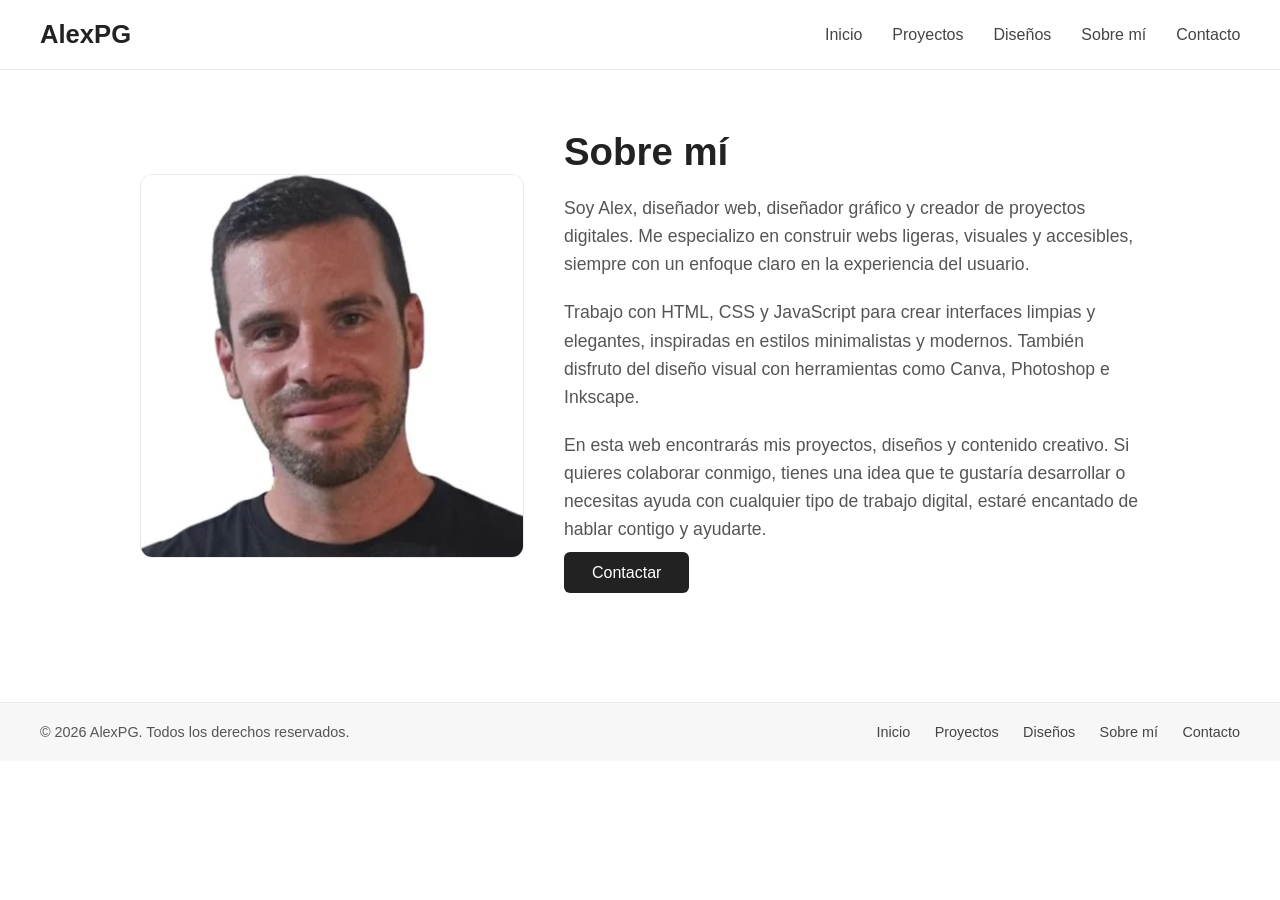
==== about.html @ b72e4b9d "Subida del proyecto" ====
<!DOCTYPE html>
<html lang="es">
<head>

  <!-- META ELEMENTS -->
  <meta charset="UTF-8">
  <meta name="viewport" content="width=device-width, initial-scale=1.0">
  <meta name="theme-color" content="#ffffff">
  <meta name="author" content="Alex PG">
  <meta name="description" content="Sobre AlexPG: diseñador web, gráfico y creador de proyectos digitales especializado en interfaces visuales, diseño minimalista y desarrollo front‑end.">
  <meta name="keywords" content="diseño web, portfolio, proyectos digitales, AlexPG, desarrollador front-end, diseño visual">

   <!-- META OPEN GRAPH ELEMENTS -->
  <meta property="og:title" content="Sobre mí - AlexPG">
  <meta property="og:description" content="Soy Alex, diseñador web y creador de proyectos digitales. Conoce mi experiencia y mi enfoque de trabajo.">
  <meta property="og:url" content="https://alexpg-design.github.io/alexpg-portfolio/sobre-mi.html">
  <meta property="og:image" content="https://alexpg-design.github.io/alexpg-portfolio/img/image-OG/imagenes-OG.webp">
  <meta property="og:type" content="website">

  <!-- BROWSER ELEMENTS -->
  <title>AlexPG - Portfolio</title>
  <link rel="icon" href="img/icons/favicon.ico">

  <!-- LINKS ELEMENTS -->
  <link rel="stylesheet" href="css/reset.css">
  <link rel="stylesheet" href="css/styles.css">
  <link rel="stylesheet" href="css/animations.css">

  <!-- FONTS ELEMENTS -->
  <link rel="preconnect" href="https://fonts.googleapis.com" crossorigin/>
  <link rel="preconnect" href="https://fonts.gstatic.com" crossorigin/>
  <link rel="preload" href="https://fonts.googleapis.com/css2?family=Montserrat:wght@300;400;500;600;700&display=swap" as="style">
  <link href="https://fonts.googleapis.com/css2?family=Montserrat:wght@300;400;500;600;700&display=swap" rel="stylesheet"/>

</head>

<body>
  <main>
  <!-- NAVBAR ELEMENTS -->
  <nav class="navbar">

    <div class="navbar-logo">
      <a href="index.html">AlexPG</a>
    </div>

    <ul class="navbar-links">
      <li><a href="index.html">Inicio</a></li>
      <li><a href="projects.html">Proyectos</a></li>
      <li><a href="designs.html">Diseños</a></li>
      <li><a href="about.html">Sobre mí</a></li>
      <li><a href="contact.html">Contacto</a></li>
    </ul>

    <div class="navbar-toggle" id="navbar-toggle" aria-expanded="false">
      <span></span>
      <span></span>
      <span></span>
    </div>

  </nav>

  <!-- ABOUT SECTION -->
  <section class="about">
    <div class="about-container">

      <div class="about-image">
        <img src="img/profile/Foto-Perfil.webp" alt="Foto de Alex" loading="lazy">
      </div>

      <div class="about-text">
        <h1>Sobre mí</h1>
        <p>
          Soy Alex, diseñador web, diseñador gráfico y creador de proyectos digitales. Me especializo en construir webs ligeras, 
          visuales y accesibles, siempre con un enfoque claro en la experiencia del usuario.
        </p>

        <p>
          Trabajo con HTML, CSS y JavaScript para crear interfaces limpias y elegantes, inspiradas en estilos minimalistas 
          y modernos. También disfruto del diseño visual con herramientas como Canva, Photoshop e Inkscape.
        </p>

        <p>
          En esta web encontrarás mis proyectos, diseños y contenido creativo.
          Si quieres colaborar conmigo, tienes una idea que te gustaría desarrollar o necesitas ayuda con cualquier tipo de 
          trabajo digital, estaré encantado de hablar contigo y ayudarte.
        </p>

        <a href="contact.html" class="btn-primary">Contactar</a>
      </div>

    </div>
  </section>
</main>
  
  <!-- FOOTER ELEMENTS -->
  <footer class="footer">

  <div class="footer-container">

    <div class="footer-left">
      <p>© 2026 AlexPG. Todos los derechos reservados.</p>
    </div>

    <div class="footer-right">
      <a href="index.html">Inicio</a>
      <a href="projects.html">Proyectos</a>
      <a href="designs.html">Diseños</a>
      <a href="about.html">Sobre mí</a>
      <a href="contact.html">Contacto</a>
    </div>
    
  </div>

  </footer>

  <!-- SCRIPTS JS -->
  <script src="js/main.js"></script>
  <script src="js/navbar.js"></script>

</body>
</html>
---- css/styles.css ----
/* =========================================================
   GLOBAL & BUTTONS
========================================================= */

.btn-primary {
  padding: 12px 28px;
  background: #222;
  color: #fff;
  text-decoration: none;
  border-radius: 6px;
  font-size: 1rem;
  transition: 0.3s ease;
}

.btn-primary:hover {
  background: #000;
}

.btn-secondary {
  padding: 10px 20px;
  background: #222;
  color: #fff;
  text-decoration: none;
  border-radius: 6px;
  font-size: 0.9rem;
  transition: 0.3s ease;
}

.btn-secondary:hover {
  background: #000;
}

.visible {
  opacity: 1;
  transform: translateY(0);
}


/* =========================================================
   NAVBAR
========================================================= */

.navbar {
  width: 100%;
  padding: 20px 40px;
  display: flex;
  justify-content: space-between;
  align-items: center;
  background: #ffffff;
  border-bottom: 1px solid #eaeaea;
  position: sticky;
  top: 0;
  z-index: 100;
}

.navbar-logo a {
  font-size: 1.6rem;
  font-weight: 700;
  text-decoration: none;
  color: #222;
}

.navbar-links {
  list-style: none;
  display: flex;
  gap: 30px;
  will-change: transform;
}

.navbar-links a {
  text-decoration: none;
  color: #444;
  font-size: 1rem;
  transition: 0.3s ease;
}

.navbar-links a:hover {
  color: #000;
}

/* Hamburger */
.navbar-toggle {
  display: none;
  flex-direction: column;
  gap: 5px;
  cursor: pointer;
}

.navbar-toggle span {
  width: 25px;
  height: 3px;
  background: #333;
  border-radius: 3px;
}


/* =========================================================
   HERO SECTION
========================================================= */

.hero {
  height: calc(100vh - 80px);
  display: flex;
  flex-direction: column;
  justify-content: center;
  align-items: center;
  text-align: center;
  padding: 40px;
  background: #f7f7f7;
}

.hero-title {
  font-size: 3rem;
  font-weight: 700;
  color: #222;
  margin-bottom: 20px;
}

.hero-subtitle {
  font-size: 1.2rem;
  color: #555;
  max-width: 600px;
  margin-bottom: 40px;
  line-height: 1.6;
}


/* =========================================================
   PROJECTS SECTION
========================================================= */

.projects {
  padding: 60px 40px;
  text-align: center;
}

.projects-title {
  font-size: 2.5rem;
  font-weight: 700;
  margin-bottom: 10px;
  color: #222;
}

.projects-subtitle {
  font-size: 1.2rem;
  color: #555;
  margin-bottom: 40px;
}

.projects-grid {
  display: grid;
  grid-template-columns: repeat(auto-fit, minmax(280px, 1fr));
  gap: 40px;
  max-width: 1200px;
  margin: 0 auto;
}

.project-card {
  background: #fff;
  border: 1px solid #eaeaea;
  border-radius: 10px;
  padding: 20px;
  text-align: left;
  transition: 0.3s ease;
  will-change: transform;
}

.project-card:hover {
  transform: translateY(-5px);
  box-shadow: 0 10px 20px rgba(0,0,0,0.08);
}

.project-card img {
  width: 100%;
  border-radius: 8px;
  margin-bottom: 15px;
}

.project-card h3 {
  font-size: 1.4rem;
  margin-bottom: 10px;
  color: #222;
}

.project-card p {
  font-size: 1rem;
  color: #555;
  margin-bottom: 20px;
}


/* =========================================================
   DESIGNS SECTION
========================================================= */

.designs {
  padding: 60px 40px;
  text-align: center;
}

.designs-title {
  font-size: 2.5rem;
  font-weight: 700;
  margin-bottom: 10px;
  color: #222;
}

.designs-subtitle {
  font-size: 1.2rem;
  color: #555;
  margin-bottom: 40px;
}

.designs-grid {
  display: grid;
  grid-template-columns: repeat(auto-fit, minmax(260px, 1fr));
  gap: 30px;
  max-width: 1200px;
  margin: 0 auto;
}

.design-card {
  background: #fff;
  border: 1px solid #eaeaea;
  border-radius: 10px;
  padding: 10px;
  transition: 0.3s ease;
  will-change: transform;
}

.design-card:hover {
  transform: translateY(-5px);
  box-shadow: 0 10px 20px rgba(0,0,0,0.08);
}

.design-card img {
  width: 100%;
  height: auto;
  border-radius: 8px;
}

.modal {
  display: none;
  position: fixed;
  z-index: 9999;
  left: 0;
  top: 0;
  width: 100%;
  height: 100%;
  background: rgba(0,0,0,0.8);
  justify-content: center;
  align-items: center;
}

.modal img {
  max-width: 90%;
  max-height: 90%;
  border-radius: 10px;
}

.close-modal {
  position: absolute;
  top: 20px;
  right: 30px;
  font-size: 40px;
  color: #fff;
  cursor: pointer;
}

.open-modal {
  cursor: pointer;
}


/* =========================================================
   ABOUT SECTION
========================================================= */

.about {
  padding: 60px 40px;
  display: flex;
  justify-content: center;
}

.about-container {
  max-width: 1000px;
  display: grid;
  grid-template-columns: 1fr 1.5fr;
  gap: 40px;
  align-items: center;
}

.about-image img {
  width: 100%;
  border-radius: 12px;
  border: 1px solid #eaeaea;
  margin-top: 20px;
}

.about-text h1 {
  font-size: 2.4rem;
  margin-bottom: 20px;
  color: #222;
}

.about-text p {
  font-size: 1.1rem;
  color: #555;
  line-height: 1.6;
  margin-bottom: 20px;
}


/* =========================================================
   CONTACT SECTION
========================================================= */

.contact {
  padding: 60px 40px;
  text-align: center;
}

.contact-title {
  font-size: 2.5rem;
  font-weight: 700;
  margin-bottom: 10px;
  color: #222;
}

.contact-subtitle {
  font-size: 1.2rem;
  color: #555;
  margin-bottom: 70px;
}

.contact-container {
  max-width: 1000px;
  margin: 0 auto;
  display: grid;
  grid-template-columns: 1.5fr 1fr;
  gap: 50px;
  align-items: start;
}

/* Boton Email */
.contact-direct {
  margin-bottom: 60px;
}

.contact-direct-title {
  font-size: 1.1rem;
  font-weight: 600;
  margin-bottom: 15px;
  color: #333;
}

.btn-email {
  display: inline-block;
  width: 100%;
  max-width: 260px; /* misma anchura que tus otros botones */
  text-align: center;
}

.contact-direct-note {
  margin-top: 10px;
  font-size: 0.9rem;
  color: #777;
}

/* Info */
.contact-info {
  margin-left: 20px;
}

.contact-info h3 {
  font-size: 1.4rem;
  margin-bottom: 25px;
  color: #222;
}

.contact-info ul {
  list-style: none;
  padding: 0;
  text-align: left;
}

.contact-info li {
  display: flex;
  gap: 12px;
  align-items: center;
  margin-bottom: 10px;
}

.contact-info .label {
  width: 80px;
  font-weight: 600;
}

.contact-info .value {
  flex: 1;
}

/* Iconos */
.contact-icon {
  width: 18px;
  height: 18px;
  margin-right: 6px;
  opacity: 0.8;
  transition: 0.3s ease;
}

.contact-info a {
  display: inline-flex;
  align-items: center;
  gap: 6px;
  color: #000;
  font-weight: 500;
  text-decoration: none;
  transition: 0.3s ease;
}

.contact-info a:hover {
  color: #555;
}

.contact-info a:hover .contact-icon {
  opacity: 1;
  transform: translateX(3px);
}


/* =========================================================
   FOOTER
========================================================= */

.footer {
  background: #f7f7f7;
  padding: 20px 40px;
  border-top: 1px solid #eaeaea;
  margin-top: 60px;
}

.footer-container {
  max-width: 1200px;
  margin: 0 auto;
  display: flex;
  justify-content: space-between;
  align-items: center;
}

.footer-left p {
  color: #555;
  font-size: 0.9rem;
}

.footer-right a {
  margin-left: 20px;
  text-decoration: none;
  color: #444;
  font-size: 0.9rem;
  transition: 0.3s ease;
}

.footer-right a:hover {
  color: #000;
}


/* =========================================================
   RESPONSIVE
========================================================= */

@media (max-width: 768px) {

  /* Navbar */
  .navbar-links {
    position: absolute;
    top: 70px;
    right: 0;
    background: #fff;
    width: 200px;
    flex-direction: column;
    padding: 20px;
    border-left: 1px solid #eaeaea;
    border-bottom: 1px solid #eaeaea;
    display: none;
  }

  .navbar-links.active {
    display: flex;
  }

  .navbar-toggle {
    display: flex;
  }

  /* About */
  .about-container {
    grid-template-columns: 1fr;
    text-align: center;
  }

  .about-image img {
    max-width: 300px;
    margin: 0 auto;
  }

  /* Contact */
  .contact {
    overflow-x: hidden;
  }

  .contact-container {
    grid-template-columns: 1fr;
    text-align: center;
  }

  .contact-info {
    margin-left: 0;
  }

  .contact-info ul {
    text-align: center;
  }

  .contact-info li {
    justify-content: center;
  }

  /* Footer */
  .footer-container {
    flex-direction: column;
    text-align: center;
    gap: 10px;
  }

  .footer-right a {
    margin: 0 10px;
  }
}
---- css/animations.css ----
/* ANIMATIONS HERO */
.hero-title {
  animation: fadeInUp 0.8s ease forwards;
}

.hero-subtitle {
  animation: fadeInUp 1.2s ease forwards;
}

.btn-primary {
  animation: fadeInUp 1.6s ease forwards;
}

@keyframes fadeInUp {
  0% {
    opacity: 0;
    transform: translateY(20px);
  }
  100% {
    opacity: 1;
    transform: translateY(0);
  }
}


/* ANIMATIONS PROJECT */
.project-card {
  opacity: 0;
  animation: fadeInUp 0.8s ease forwards;
}

.project-card:nth-child(2) {
  animation-delay: 0.2s;
}

.project-card:nth-child(3) {
  animation-delay: 0.4s;
}


/* ANIMATIONS DESIGN */
.design-card {
  opacity: 0;
  animation: fadeInUp 0.8s ease forwards;
}

.design-card:nth-child(2) {
  animation-delay: 0.2s;
}

.design-card:nth-child(3) {
  animation-delay: 0.4s;
}

.design-card:nth-child(4) {
  animation-delay: 0.6s;
}


/* ANIMATIONS ABOUT */
.about-text, .about-image img {
  opacity: 0;
  animation: fadeInUp 0.8s ease forwards;
}

.about-text {
  animation-delay: 0.2s;
}


/* ANIMATIONS CONTACT */
.contact-form,
.contact-info {
  opacity: 0;
  animation: fadeInUp 0.8s ease forwards;
}

.contact-info {
  animation-delay: 0.2s;
}

.footer {
  opacity: 0;
  animation: fadeInUp 0.8s ease forwards;
}
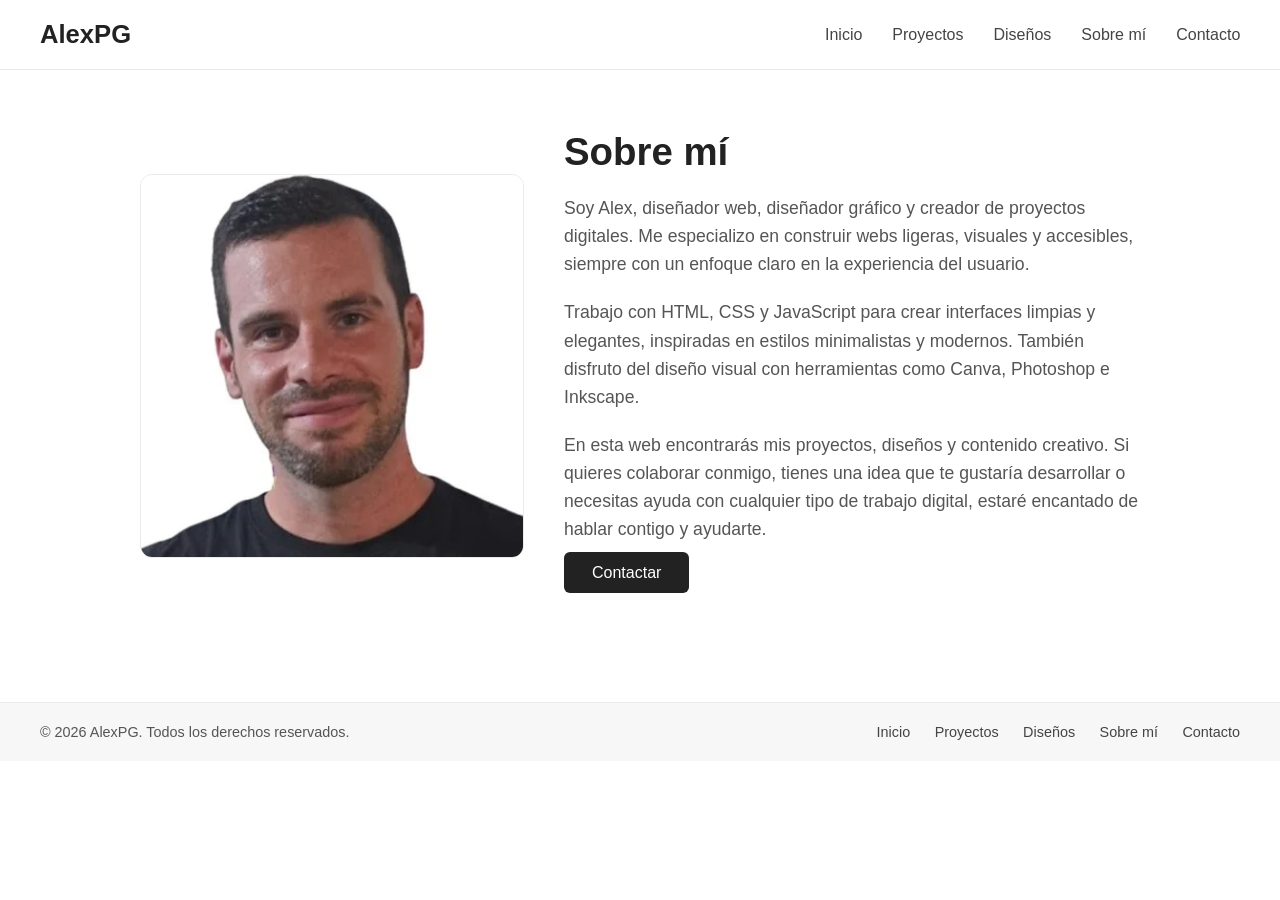
==== commit 7136476b: "Actualizacion Portfolio" ====
--- a/about.html
+++ b/about.html
@@ -14,7 +14,7 @@
   <meta property="og:title" content="Sobre mí - AlexPG">
   <meta property="og:description" content="Soy Alex, diseñador web y creador de proyectos digitales. Conoce mi experiencia y mi enfoque de trabajo.">
   <meta property="og:url" content="https://alexpg-design.github.io/alexpg-portfolio/sobre-mi.html">
-  <meta property="og:image" content="https://alexpg-design.github.io/alexpg-portfolio/img/image-OG/imagenes-OG.webp">
+  <meta property="og:image" content="https://alexpg-design.github.io/alexpg-portfolio/img/img-OG/imagenes-OG.webp">
   <meta property="og:type" content="website">
 
   <!-- BROWSER ELEMENTS -->
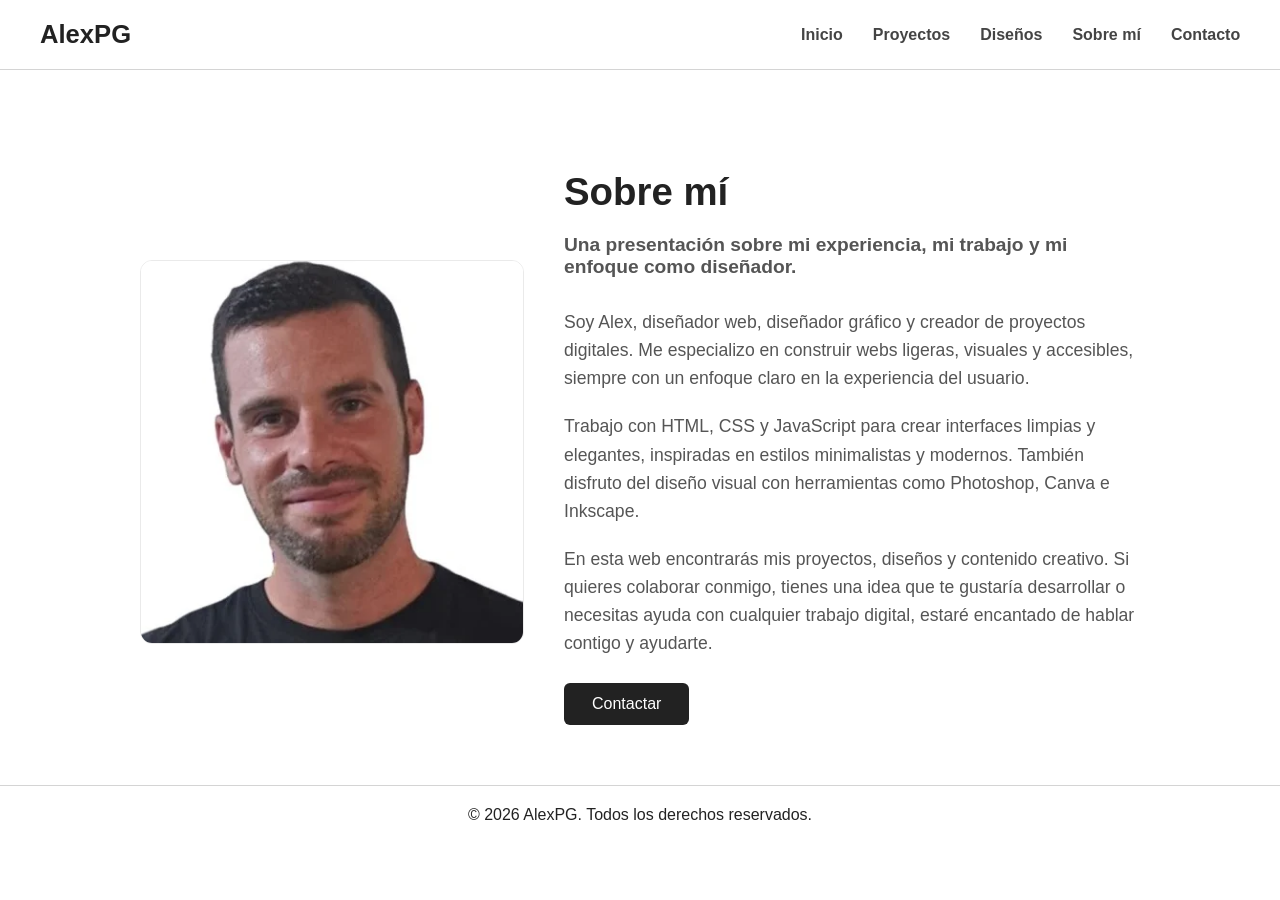
==== commit 1f54b27d: "Actualizacion completa de la Web" ====
--- a/about.html
+++ b/about.html
@@ -61,54 +61,45 @@
 
   <!-- ABOUT SECTION -->
   <section class="about">
-    <div class="about-container">
+  <div class="about-container">
 
-      <div class="about-image">
-        <img src="img/profile/Foto-Perfil.webp" alt="Foto de Alex" loading="lazy">
-      </div>
+    <div class="about-image">
+      <img src="img/profile/Foto-Perfil.webp" alt="Foto de Alex" loading="lazy">
+    </div>
 
-      <div class="about-text">
-        <h1>Sobre mí</h1>
-        <p>
-          Soy Alex, diseñador web, diseñador gráfico y creador de proyectos digitales. Me especializo en construir webs ligeras, 
-          visuales y accesibles, siempre con un enfoque claro en la experiencia del usuario.
-        </p>
+    <div class="about-text">
+      <h1 class="about-title">Sobre mí</h1>
+      <h2 class="about-subtitle">Una presentación sobre mi experiencia, mi trabajo y mi enfoque como diseñador.</h2>
 
-        <p>
-          Trabajo con HTML, CSS y JavaScript para crear interfaces limpias y elegantes, inspiradas en estilos minimalistas 
-          y modernos. También disfruto del diseño visual con herramientas como Canva, Photoshop e Inkscape.
-        </p>
+      <p>
+        Soy Alex, diseñador web, diseñador gráfico y creador de proyectos digitales. Me especializo en construir webs ligeras,
+        visuales y accesibles, siempre con un enfoque claro en la experiencia del usuario.
+      </p>
 
-        <p>
-          En esta web encontrarás mis proyectos, diseños y contenido creativo.
-          Si quieres colaborar conmigo, tienes una idea que te gustaría desarrollar o necesitas ayuda con cualquier tipo de 
-          trabajo digital, estaré encantado de hablar contigo y ayudarte.
-        </p>
+      <p>
+        Trabajo con HTML, CSS y JavaScript para crear interfaces limpias y elegantes, inspiradas en estilos minimalistas y modernos.
+        También disfruto del diseño visual con herramientas como Photoshop, Canva e Inkscape.
+      </p>
 
-        <a href="contact.html" class="btn-primary">Contactar</a>
-      </div>
+      <p>
+        En esta web encontrarás mis proyectos, diseños y contenido creativo.  
+        Si quieres colaborar conmigo, tienes una idea que te gustaría desarrollar o necesitas ayuda con cualquier trabajo digital,
+        estaré encantado de hablar contigo y ayudarte.
+      </p>
 
+      <a href="contact.html" class="btn-primary">Contactar</a>
     </div>
-  </section>
+
+  </div>
+</section>
 </main>
   
   <!-- FOOTER ELEMENTS -->
+    <!-- FOOTER ELEMENTS -->
   <footer class="footer">
 
   <div class="footer-container">
-
-    <div class="footer-left">
-      <p>© 2026 AlexPG. Todos los derechos reservados.</p>
-    </div>
-
-    <div class="footer-right">
-      <a href="index.html">Inicio</a>
-      <a href="projects.html">Proyectos</a>
-      <a href="designs.html">Diseños</a>
-      <a href="about.html">Sobre mí</a>
-      <a href="contact.html">Contacto</a>
-    </div>
-    
+    <p>© 2026 AlexPG. Todos los derechos reservados.</p>    
   </div>
 
   </footer>
--- a/css/styles.css
+++ b/css/styles.css
@@ -47,7 +47,7 @@
   justify-content: space-between;
   align-items: center;
   background: #ffffff;
-  border-bottom: 1px solid #eaeaea;
+  border-bottom: 1px solid #d4d4d4;
   position: sticky;
   top: 0;
   z-index: 100;
@@ -72,10 +72,27 @@
   color: #444;
   font-size: 1rem;
   transition: 0.3s ease;
+  font-weight: 600;
+  position:relative;
+}
+
+.navbar-links a::after {
+  content: "";
+  position: absolute;
+  left: 0;
+  bottom: -4px; 
+  width: 0%;
+  height: 2px;
+  background-color: #000; 
+  transition: width 0.3s ease;
 }
 
 .navbar-links a:hover {
   color: #000;
+}
+
+.navbar-links a:hover::after {
+  width: 100%;
 }
 
 /* Hamburger */
@@ -137,6 +154,7 @@
 .projects-title {
   font-size: 2.5rem;
   font-weight: 700;
+  margin-top: 40px;
   margin-bottom: 10px;
   color: #222;
 }
@@ -144,7 +162,7 @@
 .projects-subtitle {
   font-size: 1.2rem;
   color: #555;
-  margin-bottom: 40px;
+  margin-bottom: 100px;
 }
 
 .projects-grid {
@@ -153,6 +171,7 @@
   gap: 40px;
   max-width: 1200px;
   margin: 0 auto;
+  margin-top: 30px;
 }
 
 .project-card {
@@ -172,6 +191,8 @@
 
 .project-card img {
   width: 100%;
+  height: 200px; 
+  object-fit: cover; 
   border-radius: 8px;
   margin-bottom: 15px;
 }
@@ -201,6 +222,7 @@
 .designs-title {
   font-size: 2.5rem;
   font-weight: 700;
+  margin-top: 40px;
   margin-bottom: 10px;
   color: #222;
 }
@@ -208,15 +230,16 @@
 .designs-subtitle {
   font-size: 1.2rem;
   color: #555;
-  margin-bottom: 40px;
+  margin-bottom: 100px; 
 }
 
 .designs-grid {
   display: grid;
-  grid-template-columns: repeat(auto-fit, minmax(260px, 1fr));
-  gap: 30px;
+  grid-template-columns: repeat(auto-fit, minmax(280px, 1fr));
+  gap: 40px;
   max-width: 1200px;
   margin: 0 auto;
+  margin-top: 30px; 
 }
 
 .design-card {
@@ -294,7 +317,7 @@
   width: 100%;
   border-radius: 12px;
   border: 1px solid #eaeaea;
-  margin-top: 20px;
+  margin-top: 50px;
 }
 
 .about-text h1 {
@@ -310,10 +333,32 @@
   margin-bottom: 20px;
 }
 
+.about-title {
+  font-size: 2.5rem;
+  font-weight: 700;
+  margin-top: 40px;
+  margin-bottom: 10px;
+  color: #222;
+}
+
+.about-subtitle {
+  font-size: 1.2rem;
+  color: #555;
+  margin-bottom: 30px;
+}
+
+.about .btn-primary {
+  display: inline-block;
+  margin-top: 5px;
+}
+
+
 
 /* =========================================================
    CONTACT SECTION
 ========================================================= */
+
+/* CONTACT SECTION */
 
 .contact {
   padding: 60px 40px;
@@ -323,6 +368,7 @@
 .contact-title {
   font-size: 2.5rem;
   font-weight: 700;
+  margin-top: 40px;
   margin-bottom: 10px;
   color: #222;
 }
@@ -330,16 +376,23 @@
 .contact-subtitle {
   font-size: 1.2rem;
   color: #555;
-  margin-bottom: 70px;
+  margin-bottom: 100px;
 }
 
 .contact-container {
   max-width: 1000px;
   margin: 0 auto;
   display: grid;
-  grid-template-columns: 1.5fr 1fr;
-  gap: 50px;
-  align-items: start;
+  grid-template-columns: 1fr 1fr;
+  gap: 40px;
+  text-align: left;
+}
+
+.contact-icon {
+  width: 20px;
+  height: 20px;
+  margin-right: 8px;
+  vertical-align: middle;
 }
 
 /* Boton Email */
@@ -434,23 +487,18 @@
 ========================================================= */
 
 .footer {
-  background: #f7f7f7;
+  border-top: 1px solid #d4d4d4;
   padding: 20px 40px;
-  border-top: 1px solid #eaeaea;
-  margin-top: 60px;
+  text-align: center;
+  background: #ffffff;
 }
 
 .footer-container {
   max-width: 1200px;
   margin: 0 auto;
   display: flex;
-  justify-content: space-between;
-  align-items: center;
-}
-
-.footer-left p {
-  color: #555;
-  font-size: 0.9rem;
+  justify-content: center;
+  align-items: center;
 }
 
 .footer-right a {
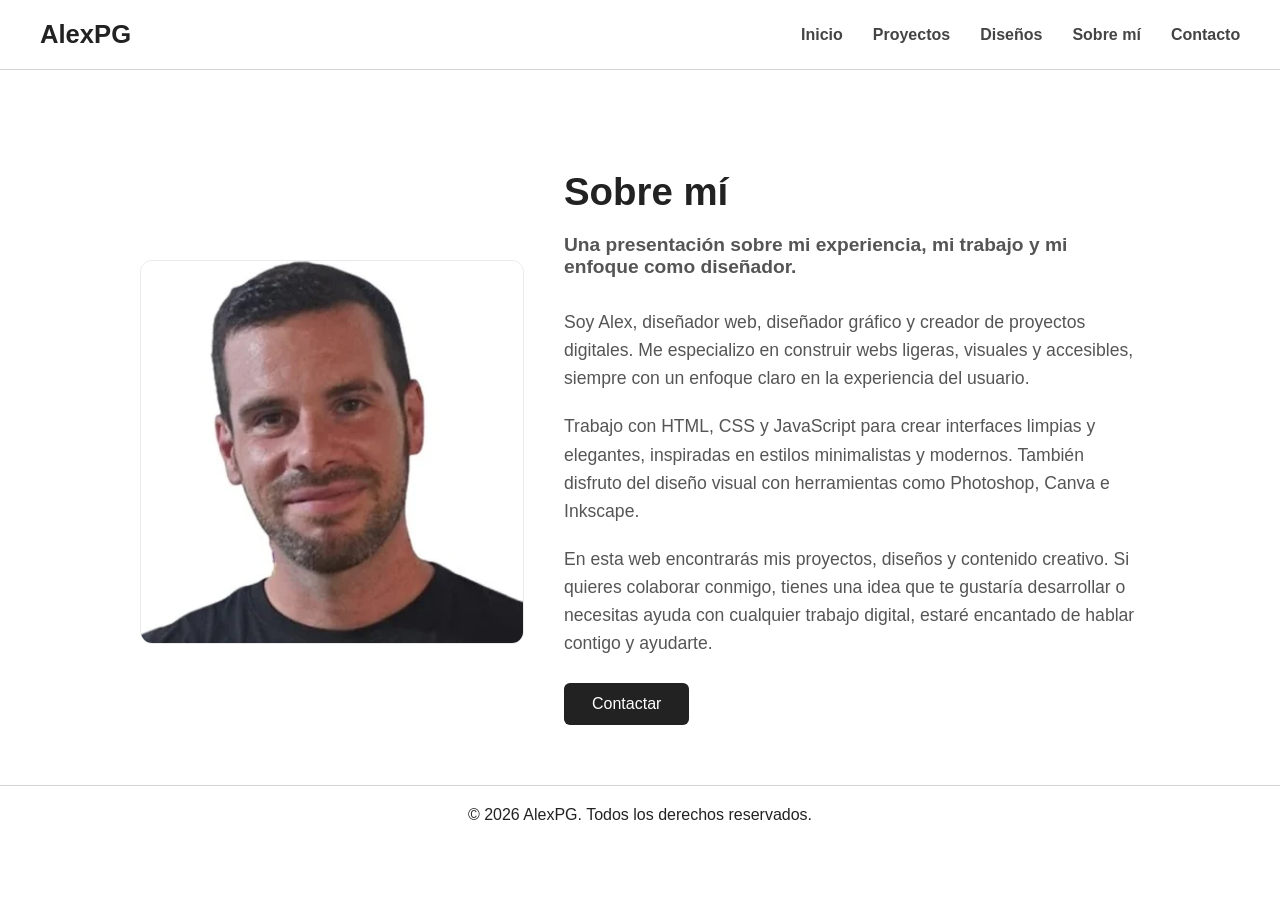
==== commit 843a7809: "Actualizacion de proyectos y detalles que faltaban" ====
--- a/about.html
+++ b/about.html
@@ -5,20 +5,20 @@
   <!-- META ELEMENTS -->
   <meta charset="UTF-8">
   <meta name="viewport" content="width=device-width, initial-scale=1.0">
-  <meta name="theme-color" content="#ffffff">
+  <meta name="theme-color" content="#ffffff"> <!-- Mejora visual (interfaz ) del navegador, cuandos se muestra la web, sobre todo en moviles.  -->
   <meta name="author" content="Alex PG">
   <meta name="description" content="Sobre AlexPG: diseñador web, gráfico y creador de proyectos digitales especializado en interfaces visuales, diseño minimalista y desarrollo front‑end.">
-  <meta name="keywords" content="diseño web, portfolio, proyectos digitales, AlexPG, desarrollador front-end, diseño visual">
+  <meta name="keywords" content="diseño web, portfolio, proyectos digitales, AlexPG, desarrollador front-end, diseño visual, seo, diseño">
 
    <!-- META OPEN GRAPH ELEMENTS -->
-  <meta property="og:title" content="Sobre mí - AlexPG">
+  <meta property="og:title" content="AlexPG Design | Portfolio">
   <meta property="og:description" content="Soy Alex, diseñador web y creador de proyectos digitales. Conoce mi experiencia y mi enfoque de trabajo.">
   <meta property="og:url" content="https://alexpg-design.github.io/alexpg-portfolio/sobre-mi.html">
   <meta property="og:image" content="https://alexpg-design.github.io/alexpg-portfolio/img/img-OG/imagenes-OG.webp">
   <meta property="og:type" content="website">
 
   <!-- BROWSER ELEMENTS -->
-  <title>AlexPG - Portfolio</title>
+ <title>AlexPG Design | Portfolio</title>
   <link rel="icon" href="img/icons/favicon.ico">
 
   <!-- LINKS ELEMENTS -->
--- a/css/styles.css
+++ b/css/styles.css
@@ -191,8 +191,7 @@
 
 .project-card img {
   width: 100%;
-  height: 200px; 
-  object-fit: cover; 
+  height: auto; 
   border-radius: 8px;
   margin-bottom: 15px;
 }
@@ -294,6 +293,35 @@
   cursor: pointer;
 }
 
+.designs-filters{
+  display:flex;
+  justify-content:center;
+  flex-wrap:wrap;
+  gap:12px;
+  margin-bottom:60px;
+}
+
+.filter-btn{
+  padding:10px 20px;
+  border:1px solid #d4d4d4;
+  border-radius:6px;
+  background:#fff;
+  color:#444;
+  font-family:inherit;
+  font-size:0.95rem;
+  transition:.3s ease;
+}
+
+.filter-btn:hover{
+  background:#222;
+  color:#fff;
+}
+
+.filter-btn.active{
+  background:#222;
+  color:#fff;
+}
+
 
 /* =========================================================
    ABOUT SECTION
@@ -351,7 +379,6 @@
   display: inline-block;
   margin-top: 5px;
 }
-
 
 
 /* =========================================================
@@ -410,7 +437,7 @@
 .btn-email {
   display: inline-block;
   width: 100%;
-  max-width: 260px; /* misma anchura que tus otros botones */
+  max-width: 260px;
   text-align: center;
 }
 
@@ -427,7 +454,7 @@
 
 .contact-info h3 {
   font-size: 1.4rem;
-  margin-bottom: 25px;
+  margin-bottom: 35px;
   color: #222;
 }
 
@@ -470,6 +497,10 @@
   font-weight: 500;
   text-decoration: none;
   transition: 0.3s ease;
+
+  /* 🔥 SOLUCIÓN DEL PROBLEMA DE GITHUB */
+  word-break: break-word;
+  overflow-wrap: anywhere;
 }
 
 .contact-info a:hover {
@@ -567,13 +598,14 @@
     margin-left: 0;
   }
 
-  .contact-info ul {
-    text-align: center;
-  }
-
-  .contact-info li {
-    justify-content: center;
-  }
+ .contact-info ul {
+    text-align: left;
+}
+
+.contact-info li {
+    justify-content: flex-start;
+    align-items: flex-start;
+}
 
   /* Footer */
   .footer-container {
@@ -585,4 +617,4 @@
   .footer-right a {
     margin: 0 10px;
   }
-}
+}
